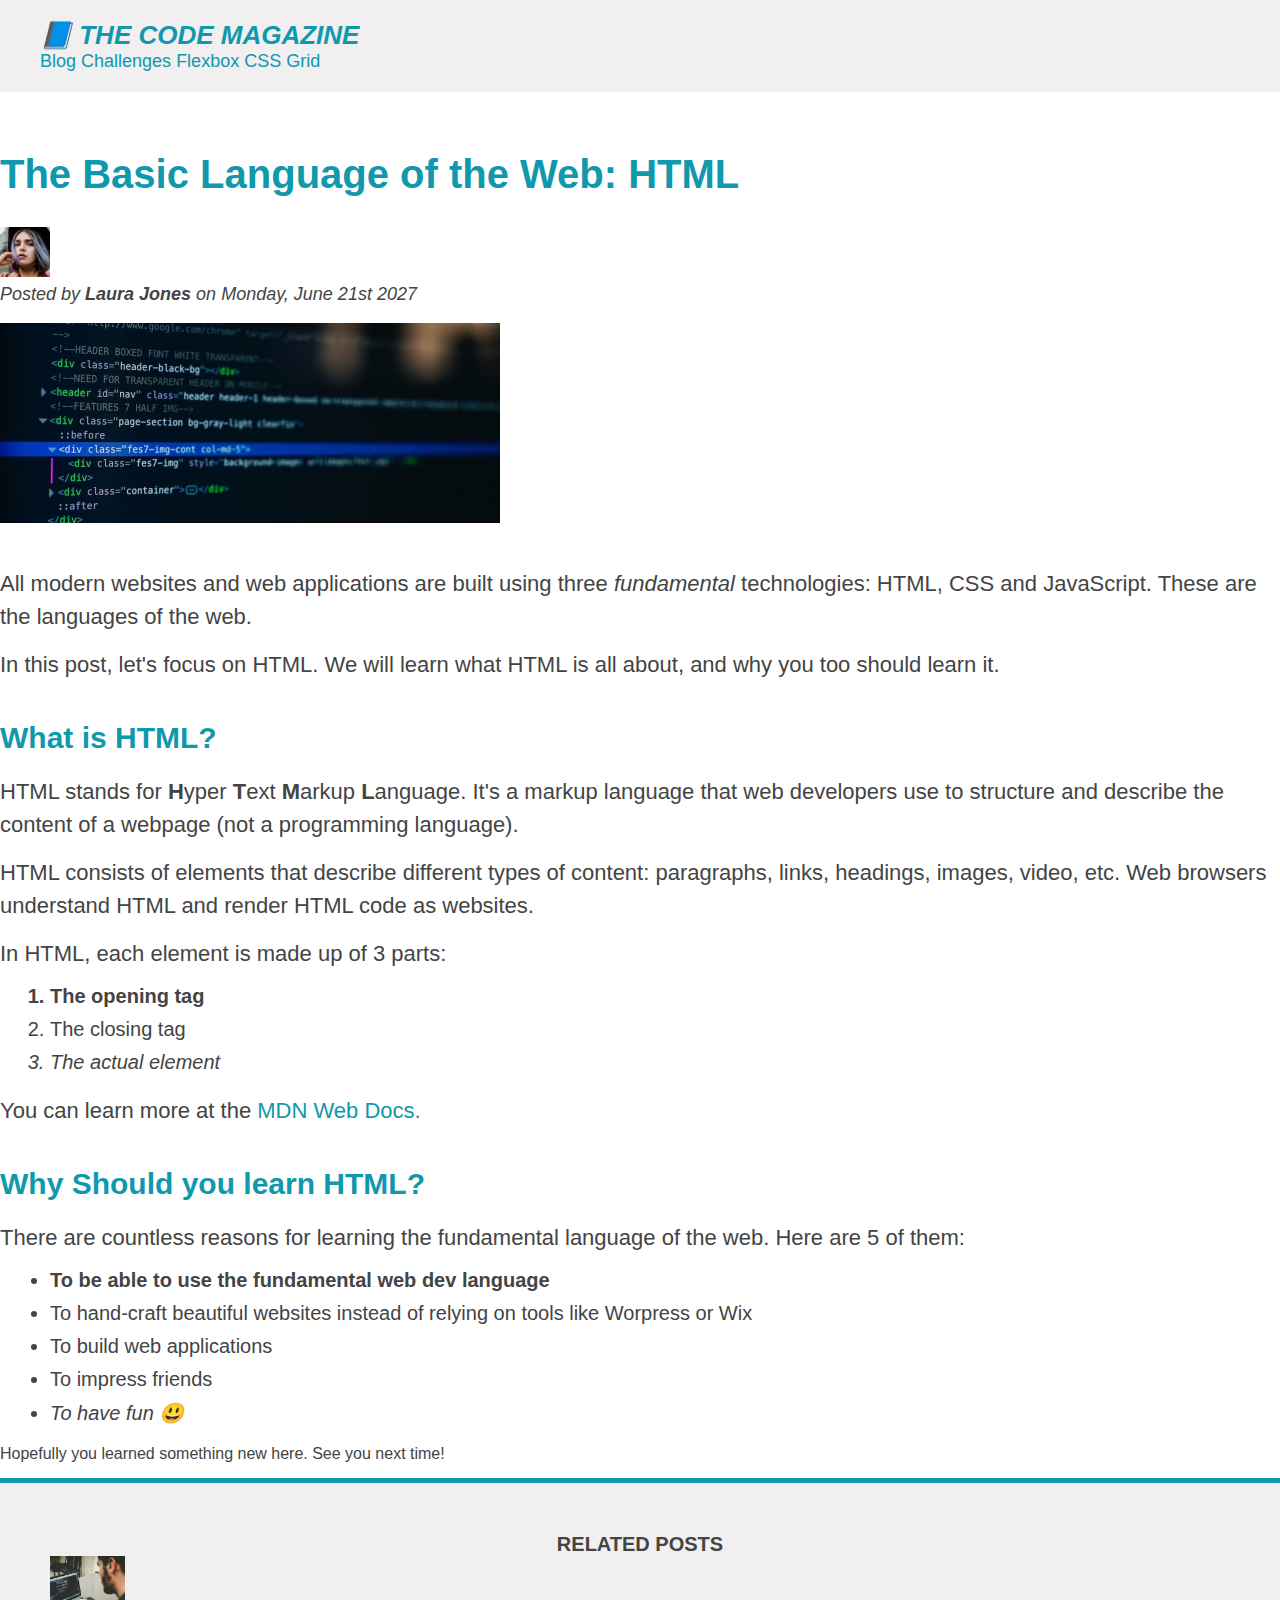
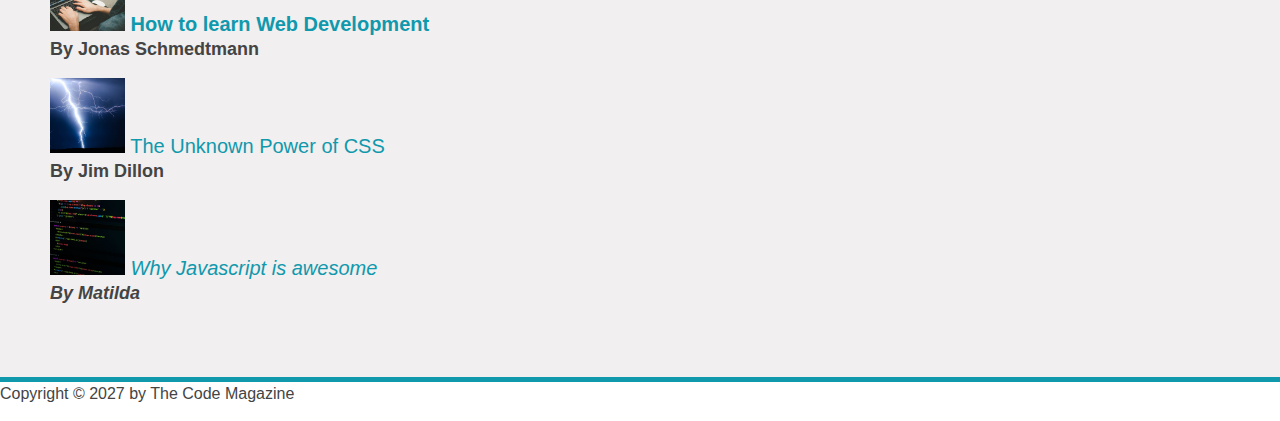
==== index.html @ 62a0fde4 "fixed paragraph element" ====
<!DOCTYPE html>
<html lang="en">

<head>
  <meta charset="UTF-8" />
  <title>The Basic Language of the Web: HTML</title>
  <link rel="stylesheet" href="style.css">
</head>

<body>
  <!-- <h1>The Basic Language of the Web: HTML</h1> -->
  <header class="main-header">
    <h1>📘 The Code Magazine</h1>

    <nav>
      <a href="/blog.html" target="_blank">Blog</a>
      <a href="#">Challenges</a>
      <a href="#">Flexbox</a>
      <a href="#">CSS Grid</a>
    </nav>
  </header>

  <article>
    <header class="post-header">
      <h2>The Basic Language of the Web: HTML</h2>
      <img src="img/laura-jones.jpg" alt="Headshot of Laura Jones" width="50" height="50">
      <p id="author">Posted by <strong>Laura Jones</strong> on Monday, June 21st 2027</p>

      <img src="img/post-img.jpg" alt="HTML Code on a screen" width="500" height="200" />
    </header>
    <p>
      All modern websites and web applications are built using three
      <em>fundamental</em>
      technologies: HTML, CSS and JavaScript. These are the languages of the
      web.
    </p>

    <p>
      In this post, let's focus on HTML. We will learn what HTML is all about,
      and why you too should learn it.
    </p>

    <h3>What is HTML?</h3>
    <p>
      HTML stands for <strong> H</strong>yper <strong>T</strong>ext
      <strong> M</strong>arkup <strong> L</strong>anguage. It's a markup
      language that web developers use to structure and describe the content of
      a webpage (not a programming language).
    </p>

    <p>
      HTML consists of elements that describe different types of content:
      paragraphs, links, headings, images, video, etc. Web browsers understand
      HTML and render HTML code as websites.
    </p>
    <p>
      In HTML, each element is made up of 3 parts:</p>
    <ol>
      <li class="first-li">The opening tag</li>
      <li>The closing tag</li>
      <li> The actual element</li>
    </ol>
    <p>You can learn more at the <a href="https://developer.mozilla.org/en-US/" target="_blank">MDN Web Docs.</a></p>


    <h3>Why Should you learn HTML?</h3>
    <p>
      There are countless reasons for learning the fundamental language of the web. Here are 5 of them:
      <ul>
        <li class="first-li">To be able to use the fundamental web dev language</li>
        <li>To hand-craft beautiful websites instead of relying on tools like Worpress or Wix</li>
        <li>To build web applications</li>
        <li>To impress friends</li>
        <li>To have fun 😃</li>
      </ul>
      Hopefully you learned something new here. See you next time!
    </p>
  </article>

  <aside>
    <h4>Related posts</h4>
    <ul class="related">
      <li><img src="img/related-1.jpg" alt="Picture of a man coding" width="75" height="75">
        <a href="#">How to learn Web Development</a>
        <p class="related-author">By Jonas Schmedtmann</p>
      </li>

      <li> <img src="img/related-2.jpg" alt="Picture of lightning strike" width="75" height="75">
        <a href="#">The Unknown Power of CSS</a>
        <p class="related-author">By Jim Dillon</p>
      </li>

      <li> <img src="img/related-3.jpg" alt="Picture of JavaScript code" width="75" height="75">
        <a href="#">Why Javascript is awesome</a>
        <p class="related-author">By Matilda</p>
      </li>

    </ul>
  </aside>

  <footer>
    <p id="copyright" class="copyright text">
      Copyright &copy; 2027 by The Code Magazine</p>
  </footer>
</body>

</html>
---- style.css ----
* {
  margin: 0%;
  padding: 0;
}

body {
  color: #444;
  font-family: sans-serif;


}

.main-header {
  background-color: #f1efef;
  padding: 20px 40px;
  margin-bottom: 60px;

}

.post-header {
  margin-bottom: 40px;
  ;
}

aside {
  background-color: #f1efef;
  border-top: 5px solid #1098ad;
  border-bottom: 5px solid #1098ad;
  padding: 50px 0;
}


h1,
h2,
h3 {
  color: #1098ad;
}

h1 {
  font-size: 26px;
  text-transform: uppercase;
  font-style: italic;

}

h2 {
  font-size: 40px;
  margin-bottom: 30px;
  ;

}

h3 {
  font-size: 30px;
  margin-bottom: 20px;
  margin-top: 40px;

}

h4 {
  font-size: 20px;

  text-transform: uppercase;
  text-align: center;
}

p {
  font-size: 22px;

  line-height: 1.5;
  margin-bottom: 15px;
}

ul,
ol {
  margin-left: 50px;
  margin-bottom: 20px;
}

li {

  font-size: 20px;
  margin-bottom: 10px;
}

li:last-child {
  margin-bottom: 0;
}

/* footer p {
  font-size: 16px;
} */

/*article header p {
  font-style: italic;
}*/

#author {
  font-style: italic;
  font-size: 18px;

}

#copyright {
  font-size: 16px;
}

.related-author {
  font-size: 18px;
  font-weight: bold;
}

.related {
  list-style: none;
}



/* .first-li {
  font-weight: bold;
} */

li:first-child {
  font-weight: bold;
}

li:last-child {
  font-style: italic;
}

li:nth-child(odd) {
  /* color: red; */
}

/* Misconception: this wont work*/
article p:first-child {
  color: red
}

/* Styling Links */
a:link {
  color: #1098ad;
  text-decoration: none;
}

a:visited {
  color: #1098ad;
}

a:hover {
  color: orangered;
  font-weight: bold;
  text-decoration: underline orangered;
}

a:active {
  background-color: black;
  font-style: italic;
}

/* LVHA */

/* Resoliving Conflicts */
/* #copyright {
  color: red;
}

.copyright {
  color: blue;
}

.text {
  color: yellow;
}

footer p {
  color: green ;
} */

nav {
  font-size: 18px;
}
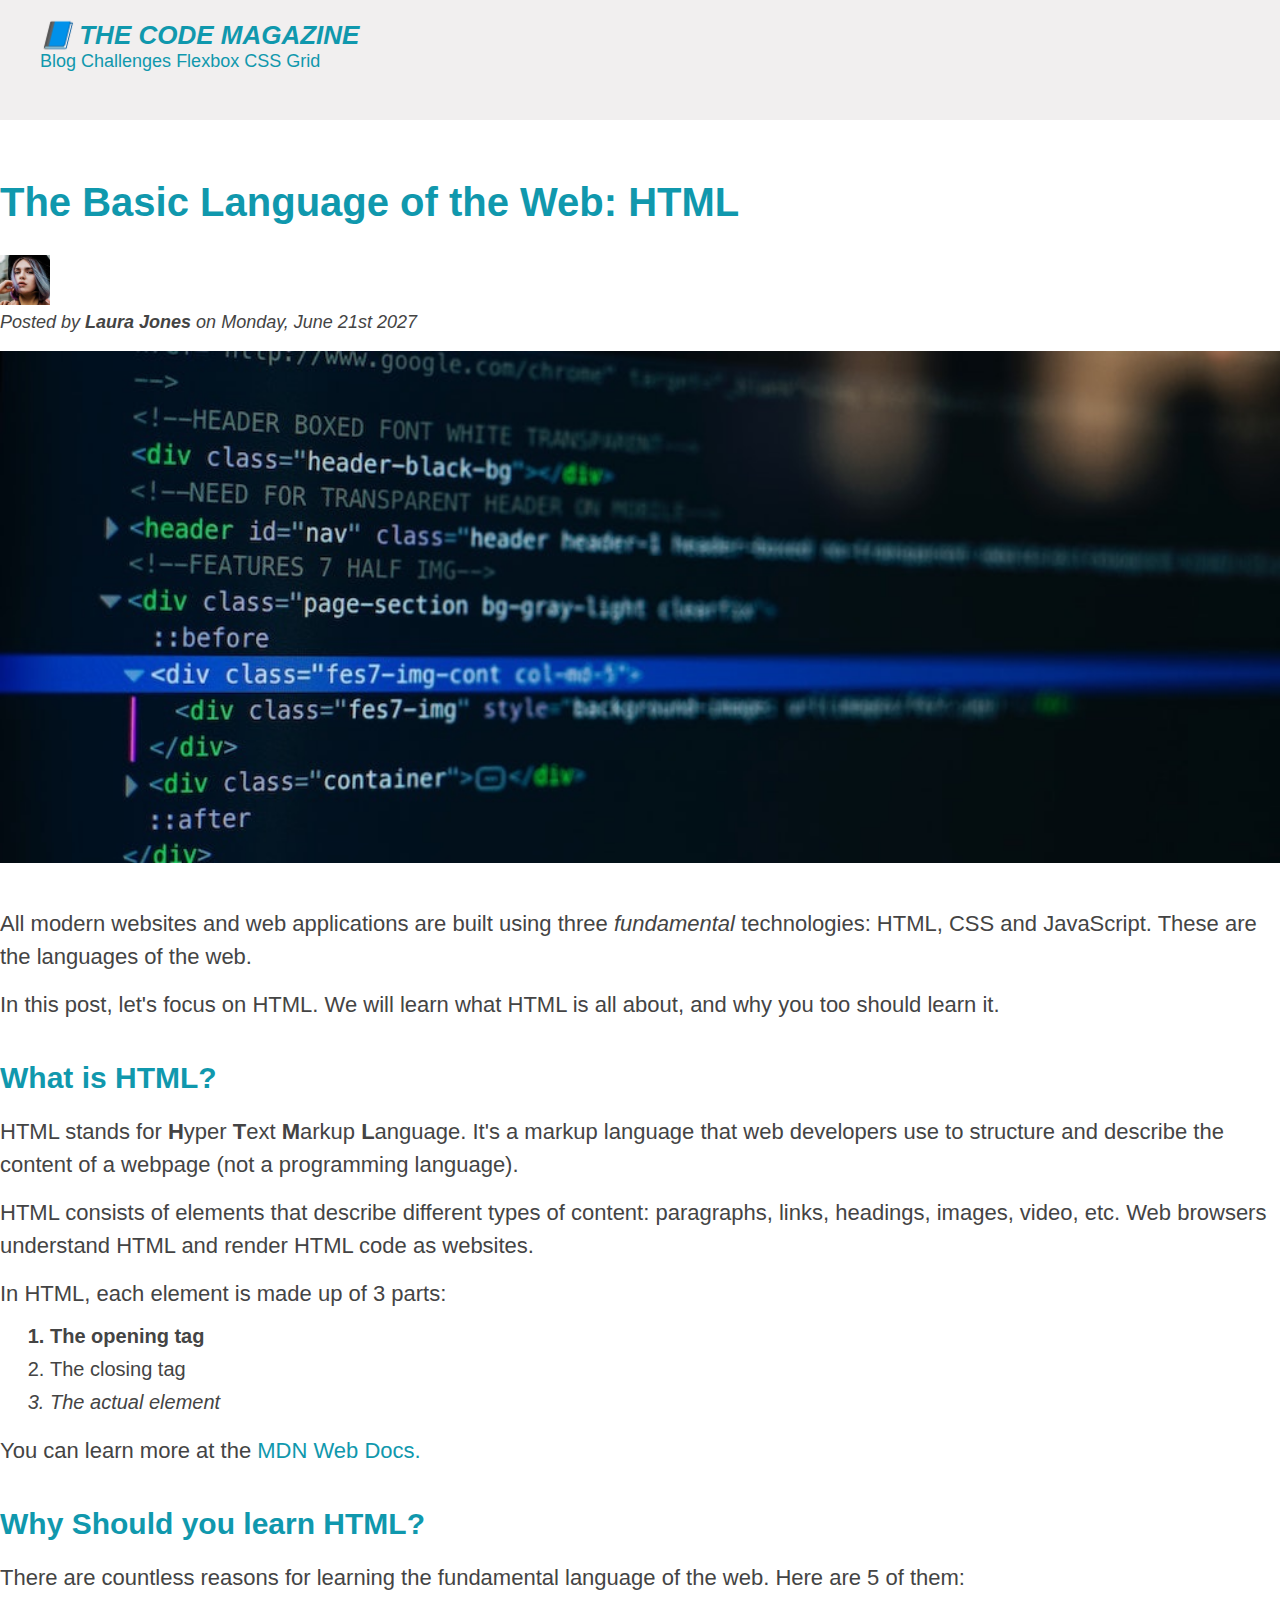
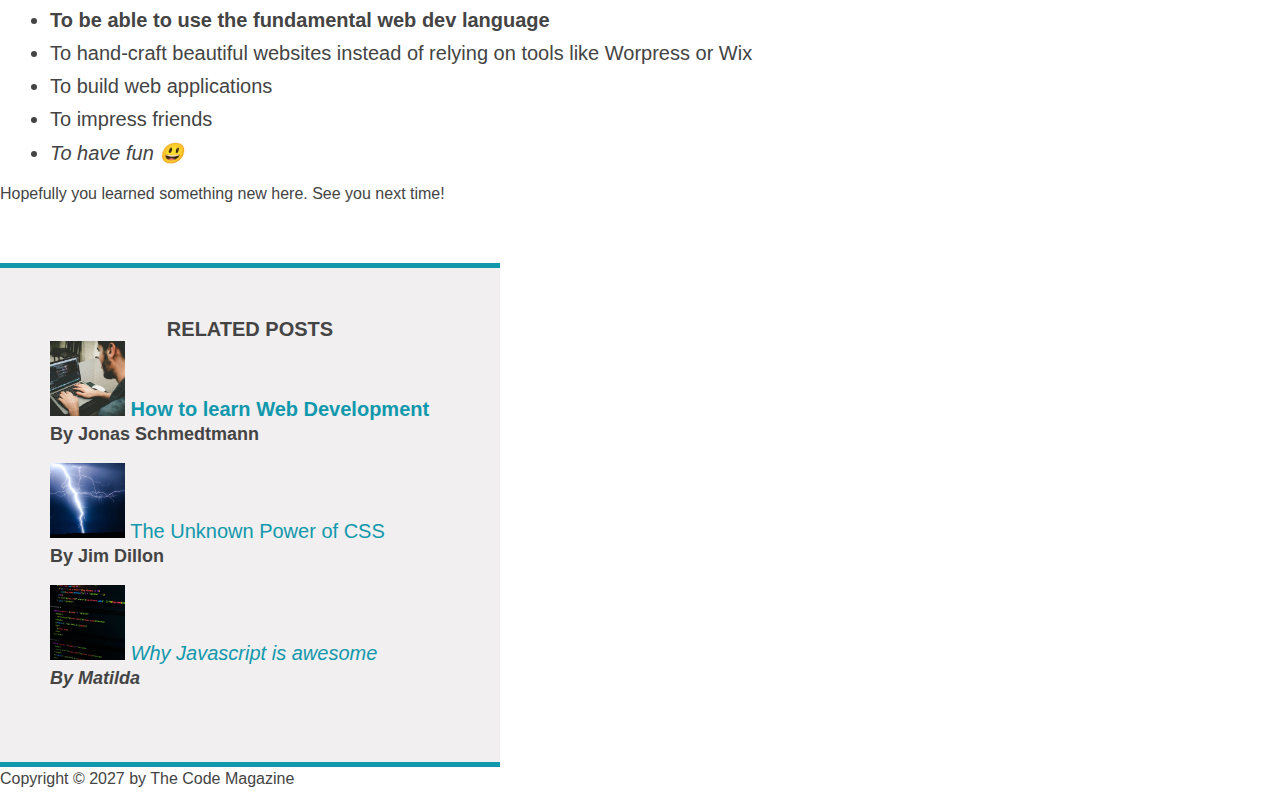
==== commit 4e28af80: "added margin to post-image" ====
--- a/index.html
+++ b/index.html
@@ -26,7 +26,7 @@
       <img src="img/laura-jones.jpg" alt="Headshot of Laura Jones" width="50" height="50">
       <p id="author">Posted by <strong>Laura Jones</strong> on Monday, June 21st 2027</p>
 
-      <img src="img/post-img.jpg" alt="HTML Code on a screen" width="500" height="200" />
+      <img src="img/post-img.jpg" alt="HTML Code on a screen" width="500" height="200" class="post-img" />
     </header>
     <p>
       All modern websites and web applications are built using three
--- a/style.css
+++ b/style.css
@@ -14,7 +14,16 @@
   background-color: #f1efef;
   padding: 20px 40px;
   margin-bottom: 60px;
+  height: 80px;
 
+}
+
+nav {
+  font-size: 18px;
+}
+
+article {
+  margin-bottom: 60px;
 }
 
 .post-header {
@@ -27,6 +36,7 @@
   border-top: 5px solid #1098ad;
   border-bottom: 5px solid #1098ad;
   padding: 50px 0;
+  width: 500px;
 }
 
 
@@ -177,6 +187,7 @@
   color: green ;
 } */
 
-nav {
-  font-size: 18px;
+.post-img {
+  width: 100%;
+  height: auto;
 }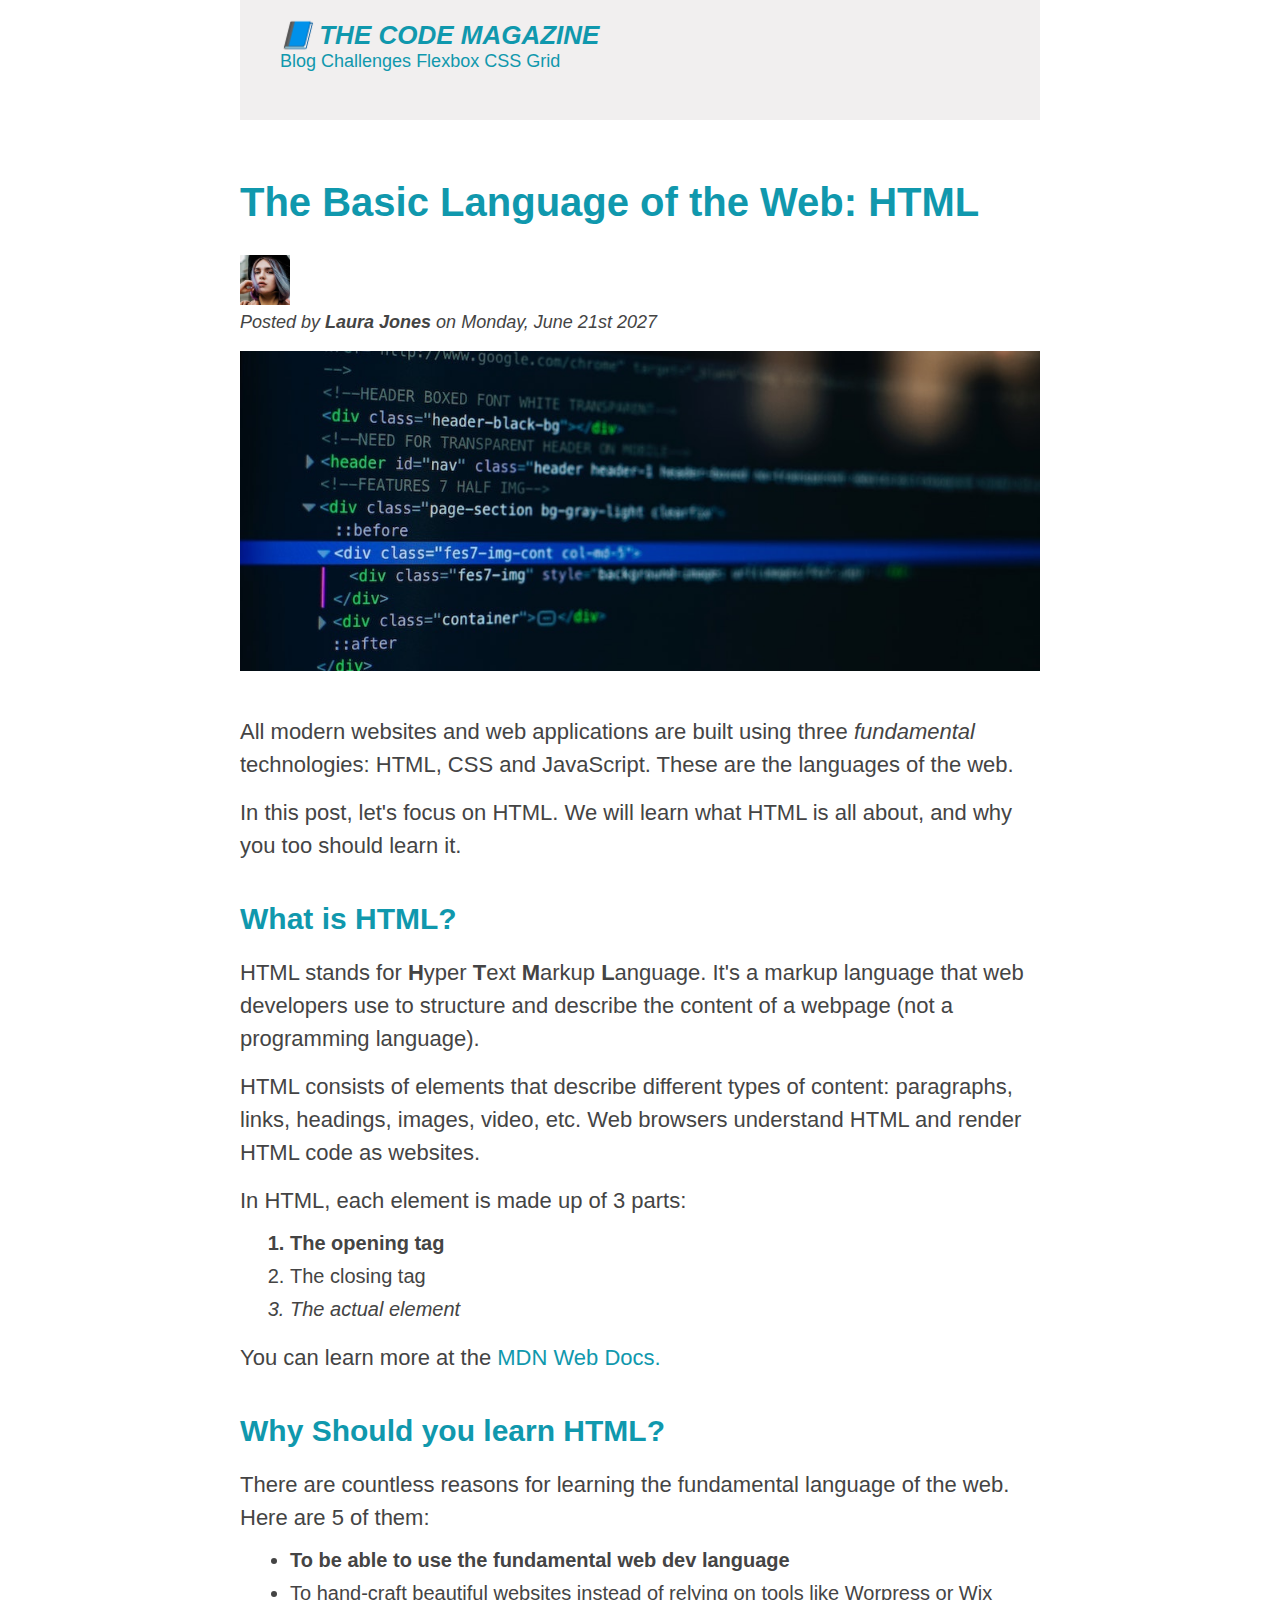
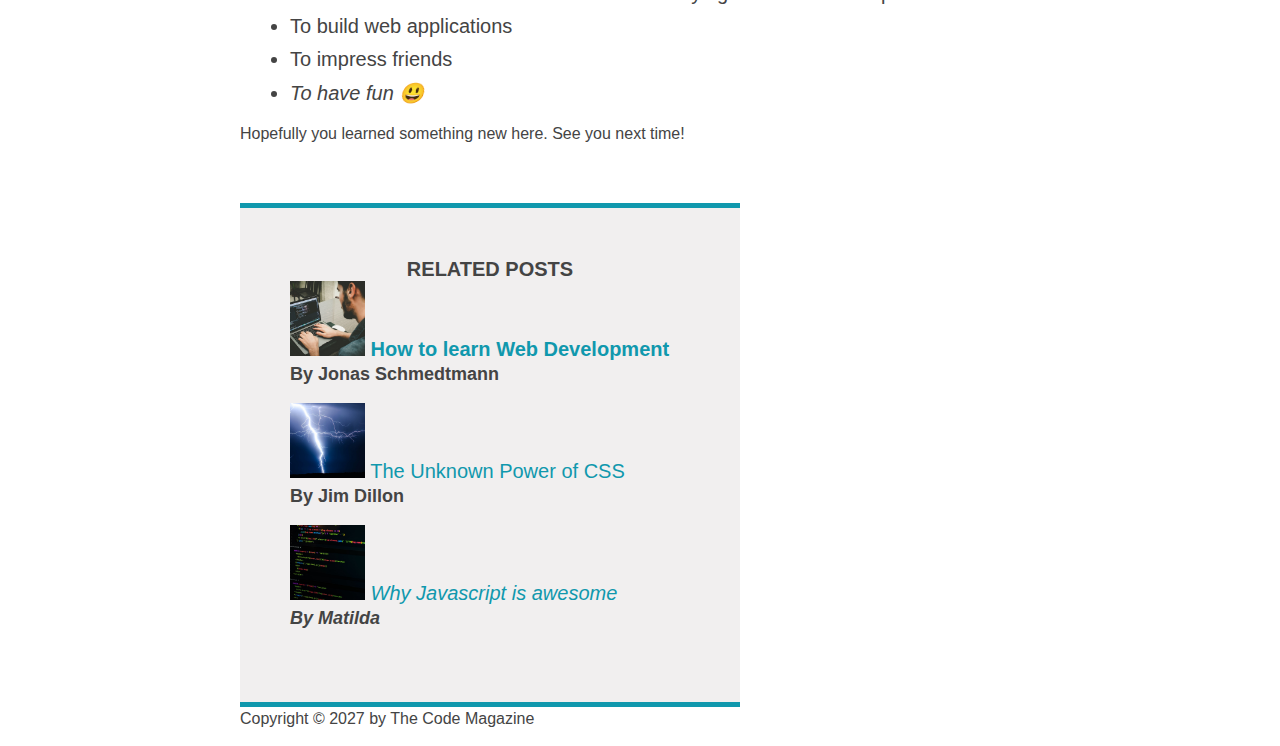
==== commit 9e11c97f: "added container and margin to it" ====
--- a/index.html
+++ b/index.html
@@ -8,100 +8,101 @@
 </head>
 
 <body>
-  <!-- <h1>The Basic Language of the Web: HTML</h1> -->
-  <header class="main-header">
-    <h1>📘 The Code Magazine</h1>
+  <div class="container">
+    <header class="main-header">
+      <h1>📘 The Code Magazine</h1>
 
-    <nav>
-      <a href="/blog.html" target="_blank">Blog</a>
-      <a href="#">Challenges</a>
-      <a href="#">Flexbox</a>
-      <a href="#">CSS Grid</a>
-    </nav>
-  </header>
+      <nav>
+        <a href="/blog.html" target="_blank">Blog</a>
+        <a href="#">Challenges</a>
+        <a href="#">Flexbox</a>
+        <a href="#">CSS Grid</a>
+      </nav>
+    </header>
 
-  <article>
-    <header class="post-header">
-      <h2>The Basic Language of the Web: HTML</h2>
-      <img src="img/laura-jones.jpg" alt="Headshot of Laura Jones" width="50" height="50">
-      <p id="author">Posted by <strong>Laura Jones</strong> on Monday, June 21st 2027</p>
+    <article>
+      <header class="post-header">
+        <h2>The Basic Language of the Web: HTML</h2>
+        <img src="img/laura-jones.jpg" alt="Headshot of Laura Jones" width="50" height="50">
+        <p id="author">Posted by <strong>Laura Jones</strong> on Monday, June 21st 2027</p>
 
-      <img src="img/post-img.jpg" alt="HTML Code on a screen" width="500" height="200" class="post-img" />
-    </header>
-    <p>
-      All modern websites and web applications are built using three
-      <em>fundamental</em>
-      technologies: HTML, CSS and JavaScript. These are the languages of the
-      web.
-    </p>
+        <img src="img/post-img.jpg" alt="HTML Code on a screen" width="500" height="200" class="post-img" />
+      </header>
+      <p>
+        All modern websites and web applications are built using three
+        <em>fundamental</em>
+        technologies: HTML, CSS and JavaScript. These are the languages of the
+        web.
+      </p>
 
-    <p>
-      In this post, let's focus on HTML. We will learn what HTML is all about,
-      and why you too should learn it.
-    </p>
+      <p>
+        In this post, let's focus on HTML. We will learn what HTML is all about,
+        and why you too should learn it.
+      </p>
 
-    <h3>What is HTML?</h3>
-    <p>
-      HTML stands for <strong> H</strong>yper <strong>T</strong>ext
-      <strong> M</strong>arkup <strong> L</strong>anguage. It's a markup
-      language that web developers use to structure and describe the content of
-      a webpage (not a programming language).
-    </p>
+      <h3>What is HTML?</h3>
+      <p>
+        HTML stands for <strong> H</strong>yper <strong>T</strong>ext
+        <strong> M</strong>arkup <strong> L</strong>anguage. It's a markup
+        language that web developers use to structure and describe the content of
+        a webpage (not a programming language).
+      </p>
 
-    <p>
-      HTML consists of elements that describe different types of content:
-      paragraphs, links, headings, images, video, etc. Web browsers understand
-      HTML and render HTML code as websites.
-    </p>
-    <p>
-      In HTML, each element is made up of 3 parts:</p>
-    <ol>
-      <li class="first-li">The opening tag</li>
-      <li>The closing tag</li>
-      <li> The actual element</li>
-    </ol>
-    <p>You can learn more at the <a href="https://developer.mozilla.org/en-US/" target="_blank">MDN Web Docs.</a></p>
+      <p>
+        HTML consists of elements that describe different types of content:
+        paragraphs, links, headings, images, video, etc. Web browsers understand
+        HTML and render HTML code as websites.
+      </p>
+      <p>
+        In HTML, each element is made up of 3 parts:</p>
+      <ol>
+        <li class="first-li">The opening tag</li>
+        <li>The closing tag</li>
+        <li> The actual element</li>
+      </ol>
+      <p>You can learn more at the <a href="https://developer.mozilla.org/en-US/" target="_blank">MDN Web Docs.</a></p>
 
 
-    <h3>Why Should you learn HTML?</h3>
-    <p>
-      There are countless reasons for learning the fundamental language of the web. Here are 5 of them:
-      <ul>
-        <li class="first-li">To be able to use the fundamental web dev language</li>
-        <li>To hand-craft beautiful websites instead of relying on tools like Worpress or Wix</li>
-        <li>To build web applications</li>
-        <li>To impress friends</li>
-        <li>To have fun 😃</li>
+      <h3>Why Should you learn HTML?</h3>
+      <p>
+        There are countless reasons for learning the fundamental language of the web. Here are 5 of them:
+        <ul>
+          <li class="first-li">To be able to use the fundamental web dev language</li>
+          <li>To hand-craft beautiful websites instead of relying on tools like Worpress or Wix</li>
+          <li>To build web applications</li>
+          <li>To impress friends</li>
+          <li>To have fun 😃</li>
+        </ul>
+        Hopefully you learned something new here. See you next time!
+      </p>
+    </article>
+
+    <aside>
+      <h4>Related posts</h4>
+      <ul class="related">
+        <li><img src="img/related-1.jpg" alt="Picture of a man coding" width="75" height="75">
+          <a href="#">How to learn Web Development</a>
+          <p class="related-author">By Jonas Schmedtmann</p>
+        </li>
+
+        <li> <img src="img/related-2.jpg" alt="Picture of lightning strike" width="75" height="75">
+          <a href="#">The Unknown Power of CSS</a>
+          <p class="related-author">By Jim Dillon</p>
+        </li>
+
+        <li> <img src="img/related-3.jpg" alt="Picture of JavaScript code" width="75" height="75">
+          <a href="#">Why Javascript is awesome</a>
+          <p class="related-author">By Matilda</p>
+        </li>
+
       </ul>
-      Hopefully you learned something new here. See you next time!
-    </p>
-  </article>
+    </aside>
 
-  <aside>
-    <h4>Related posts</h4>
-    <ul class="related">
-      <li><img src="img/related-1.jpg" alt="Picture of a man coding" width="75" height="75">
-        <a href="#">How to learn Web Development</a>
-        <p class="related-author">By Jonas Schmedtmann</p>
-      </li>
-
-      <li> <img src="img/related-2.jpg" alt="Picture of lightning strike" width="75" height="75">
-        <a href="#">The Unknown Power of CSS</a>
-        <p class="related-author">By Jim Dillon</p>
-      </li>
-
-      <li> <img src="img/related-3.jpg" alt="Picture of JavaScript code" width="75" height="75">
-        <a href="#">Why Javascript is awesome</a>
-        <p class="related-author">By Matilda</p>
-      </li>
-
-    </ul>
-  </aside>
-
-  <footer>
-    <p id="copyright" class="copyright text">
-      Copyright &copy; 2027 by The Code Magazine</p>
-  </footer>
+    <footer>
+      <p id="copyright" class="copyright text">
+        Copyright &copy; 2027 by The Code Magazine</p>
+    </footer>
+  </div>
 </body>
 
 </html>--- a/style.css
+++ b/style.css
@@ -1,5 +1,5 @@
 * {
-  margin: 0%;
+  margin: 0;
   padding: 0;
 }
 
@@ -8,6 +8,13 @@
   font-family: sans-serif;
 
 
+}
+
+.container {
+  width: 800px;
+  /* margin-left: auto;
+  margin-right: auto; */
+  margin: 0 auto;
 }
 
 .main-header {
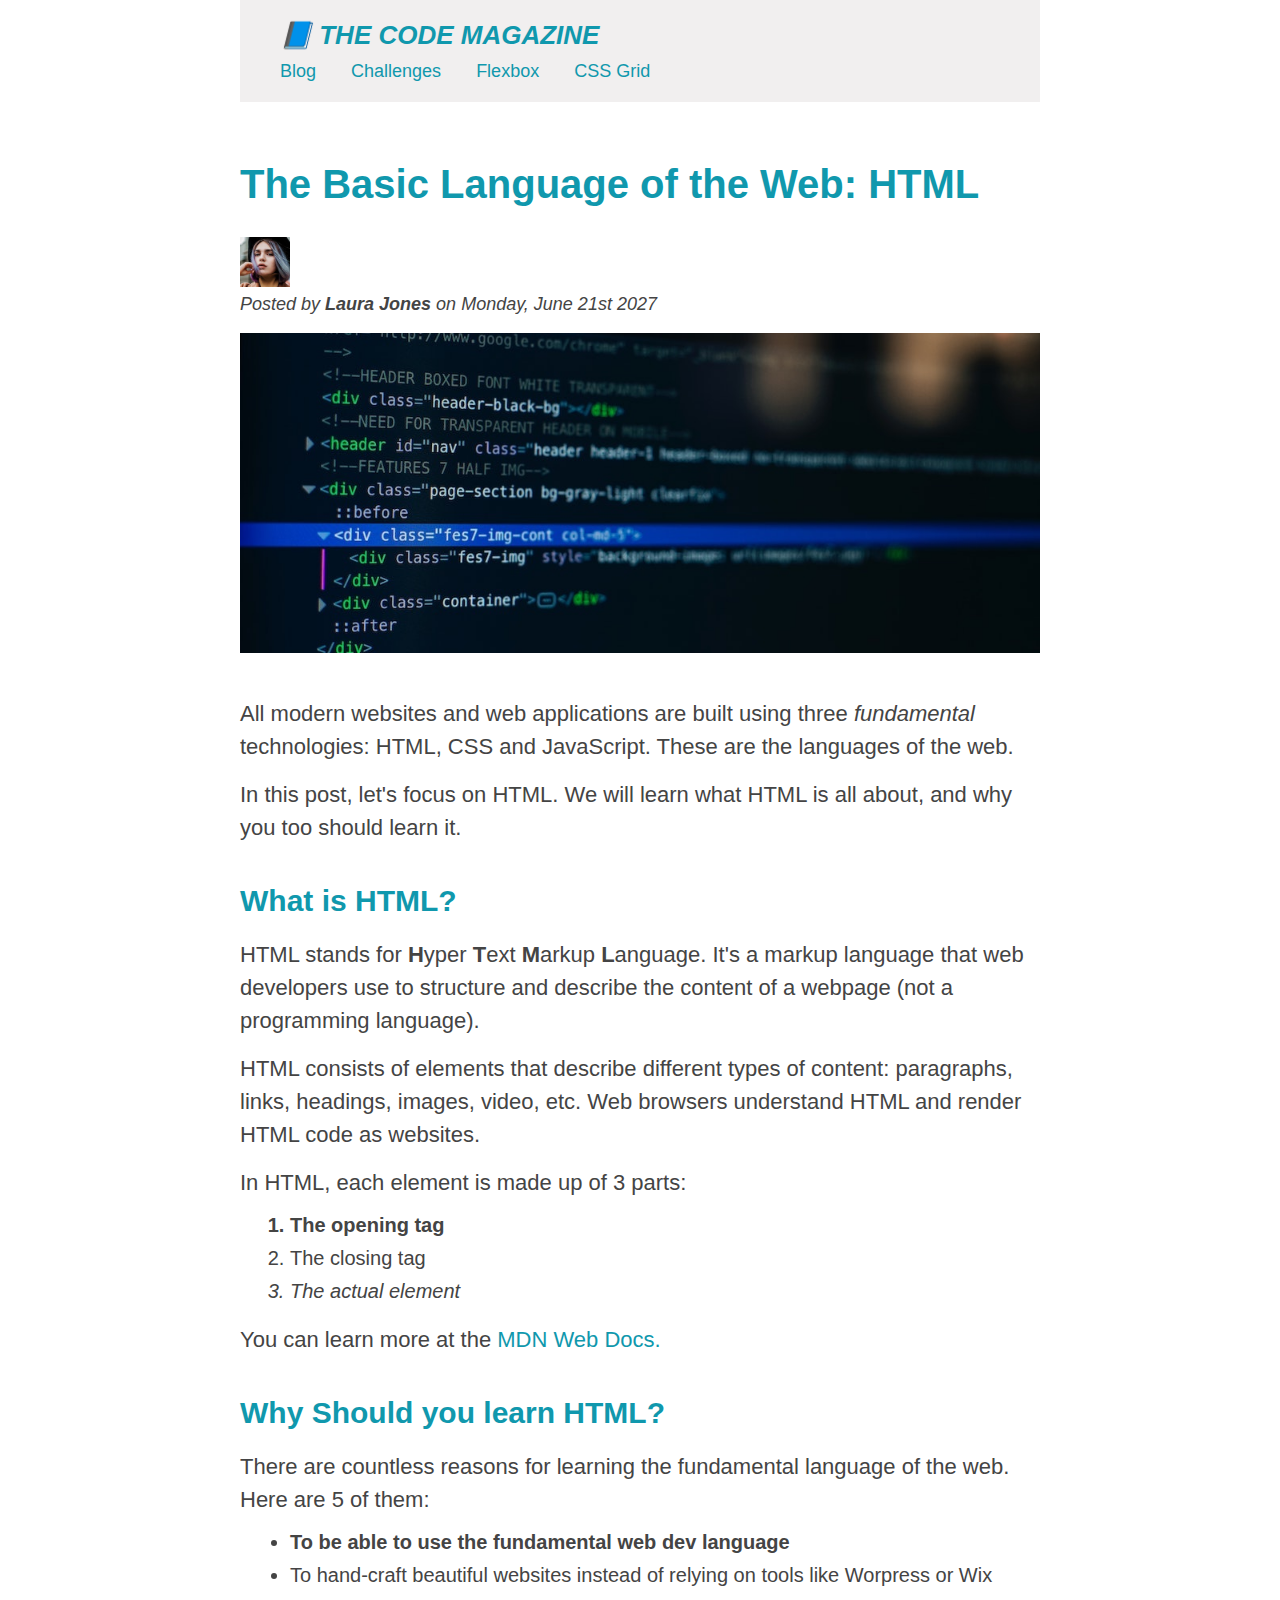
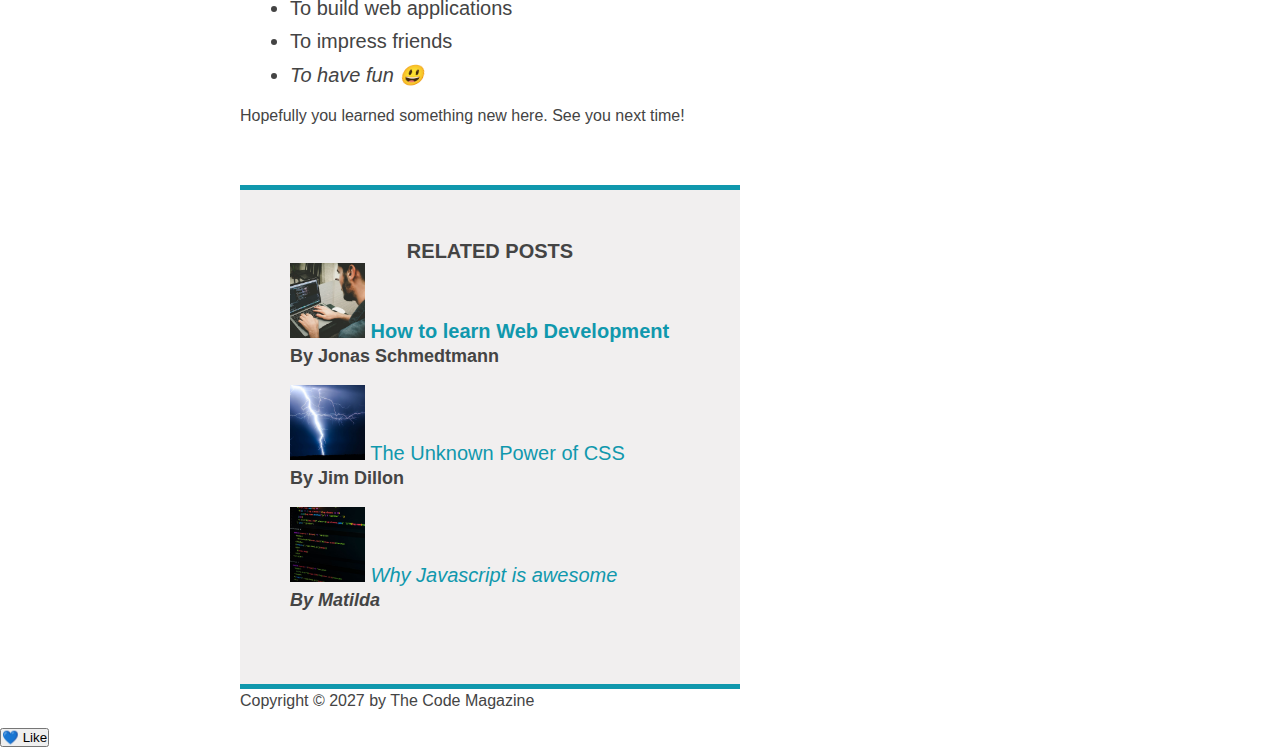
==== commit 25fc4eee: "added a like button" ====
--- a/index.html
+++ b/index.html
@@ -103,6 +103,8 @@
         Copyright &copy; 2027 by The Code Magazine</p>
     </footer>
   </div>
+
+  <button>💙 Like</button>
 </body>
 
 </html>--- a/style.css
+++ b/style.css
@@ -3,6 +3,8 @@
   padding: 0;
 }
 
+
+/* Page Sections */
 body {
   color: #444;
   font-family: sans-serif;
@@ -21,7 +23,7 @@
   background-color: #f1efef;
   padding: 20px 40px;
   margin-bottom: 60px;
-  height: 80px;
+
 
 }
 
@@ -47,6 +49,8 @@
 }
 
 
+/* Smaller elements */
+
 h1,
 h2,
 h3 {
@@ -197,4 +201,14 @@
 .post-img {
   width: 100%;
   height: auto;
+}
+
+nav a:link {
+  margin-right: 30px;
+  margin-top: 10px;
+  display: inline-block;
+}
+
+nav a:link:last-child {
+  margin-right: 0;
 }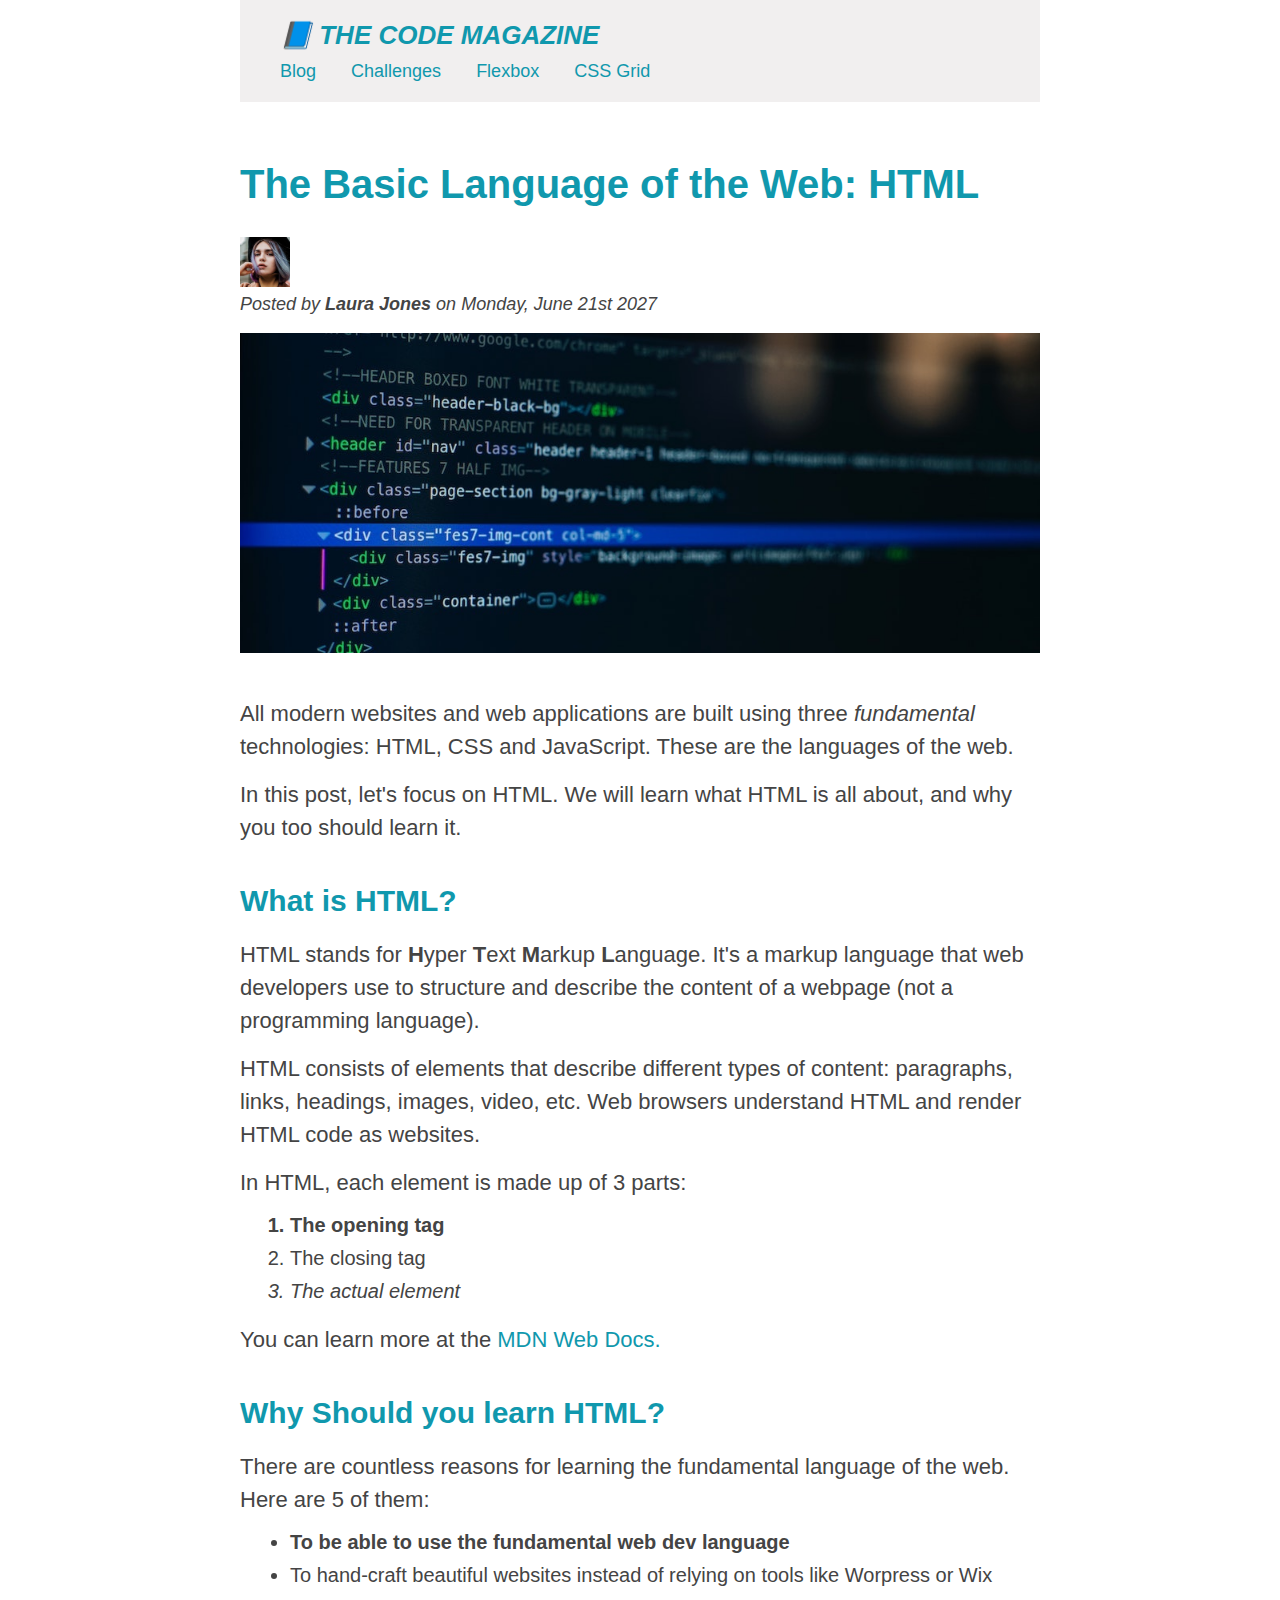
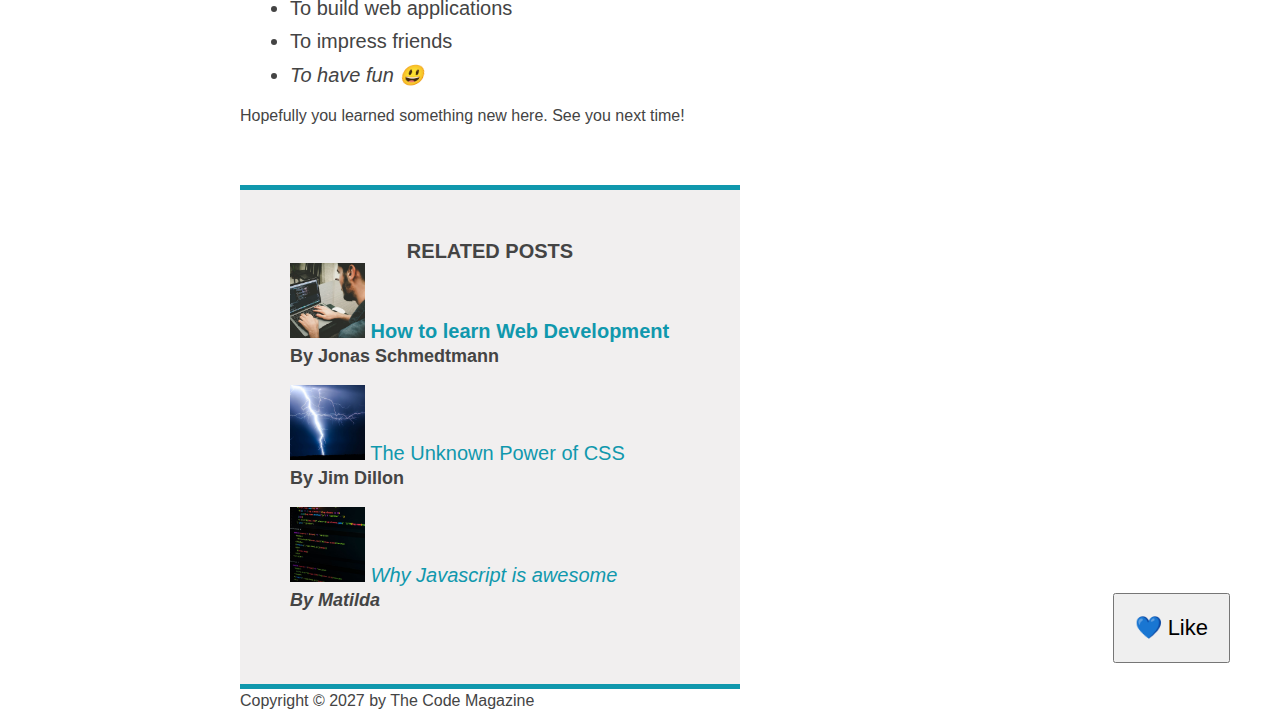
==== commit 7e4921c5: "set button to absolute position" ====
--- a/index.html
+++ b/index.html
@@ -27,6 +27,7 @@
         <p id="author">Posted by <strong>Laura Jones</strong> on Monday, June 21st 2027</p>
 
         <img src="img/post-img.jpg" alt="HTML Code on a screen" width="500" height="200" class="post-img" />
+        <button>💙 Like</button>
       </header>
       <p>
         All modern websites and web applications are built using three
@@ -104,7 +105,7 @@
     </footer>
   </div>
 
-  <button>💙 Like</button>
+
 </body>
 
 </html>--- a/style.css
+++ b/style.css
@@ -8,6 +8,8 @@
 body {
   color: #444;
   font-family: sans-serif;
+  position: relative;
+
 
 
 }
@@ -17,6 +19,7 @@
   /* margin-left: auto;
   margin-right: auto; */
   margin: 0 auto;
+
 }
 
 .main-header {
@@ -37,6 +40,7 @@
 
 .post-header {
   margin-bottom: 40px;
+
   ;
 }
 
@@ -211,4 +215,13 @@
 
 nav a:link:last-child {
   margin-right: 0;
+}
+
+button {
+  font-size: 22px;
+  padding: 20px;
+  cursor: pointer;
+  position: absolute;
+  bottom: 50px;
+  right: 50px;
 }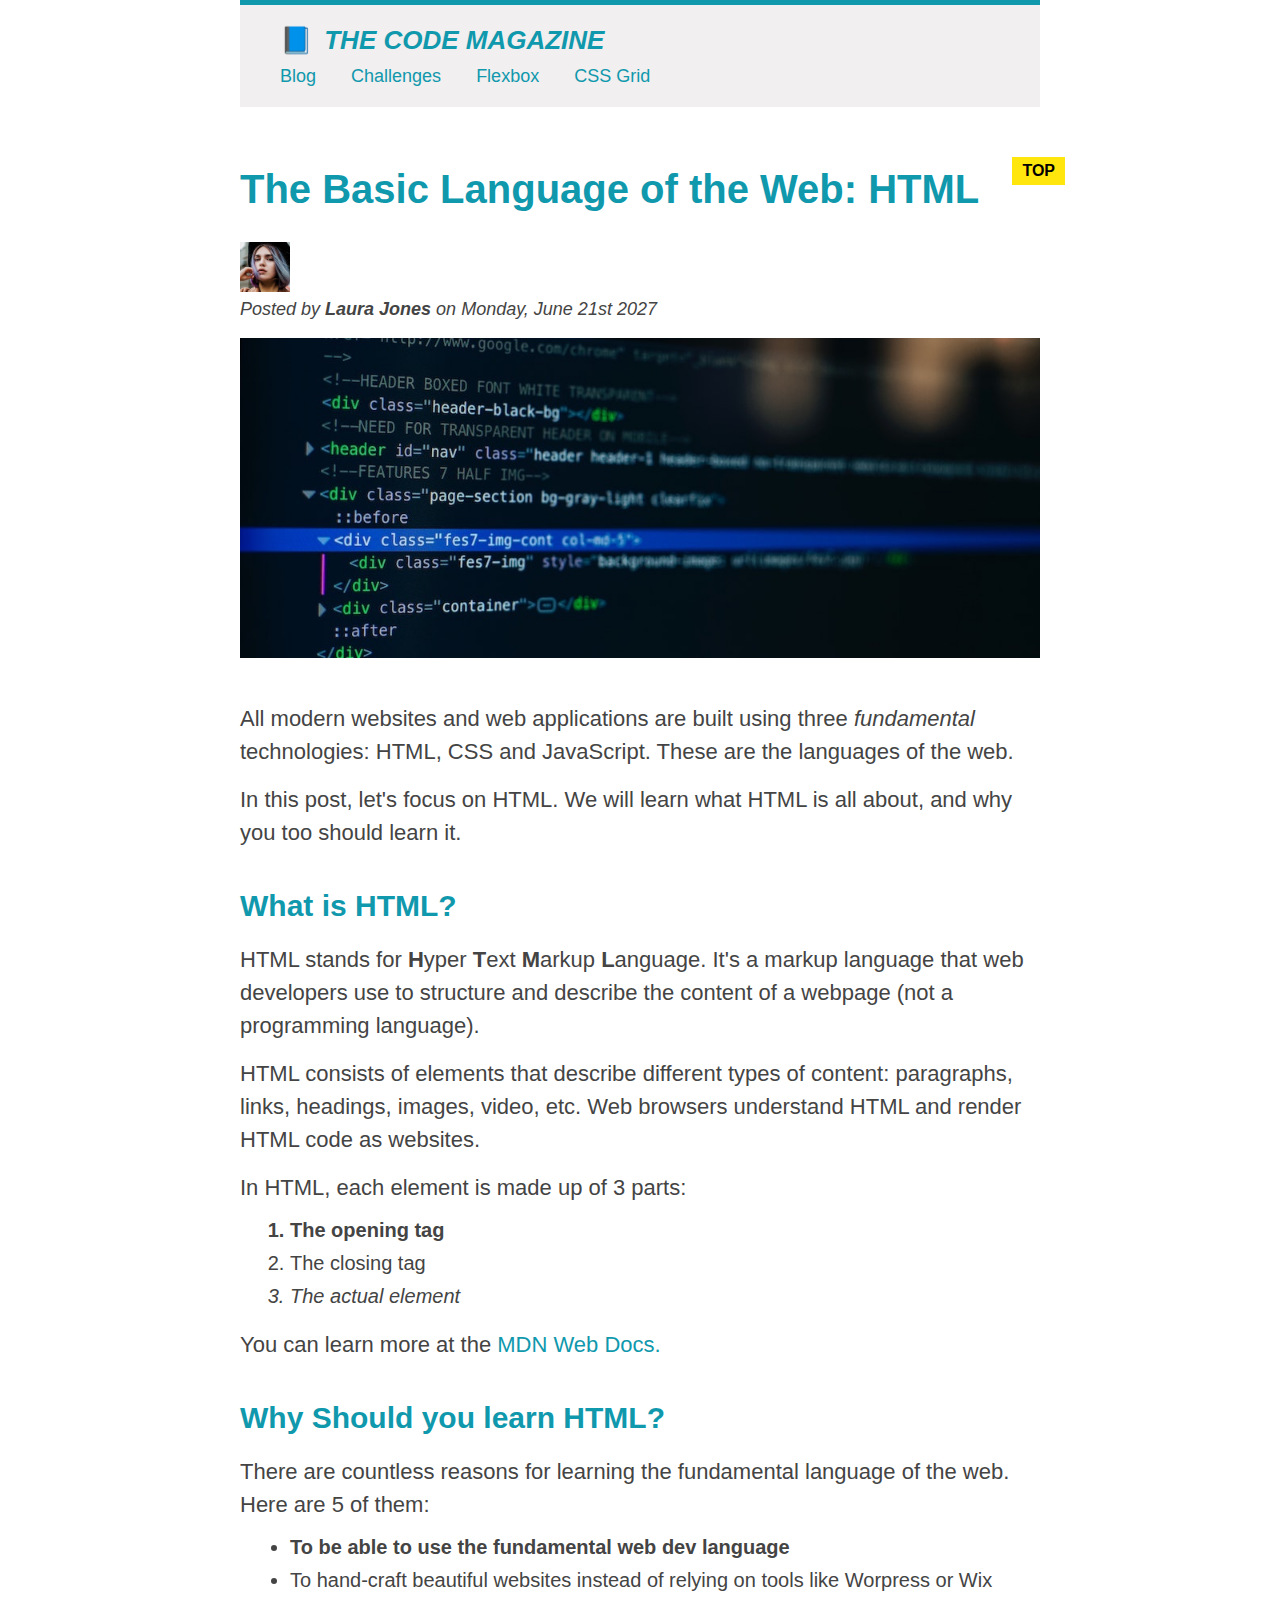
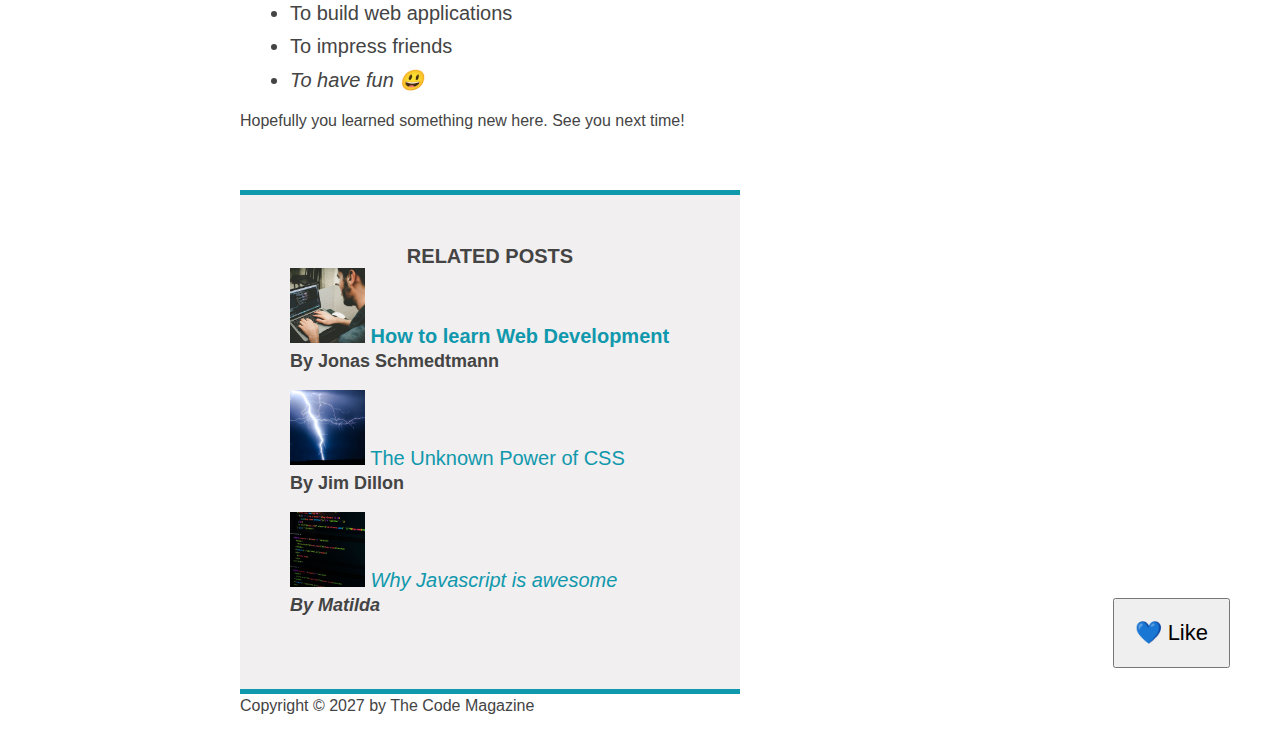
==== commit 1bfd929a: "added class 'author' to p element" ====
--- a/index.html
+++ b/index.html
@@ -23,8 +23,9 @@
     <article>
       <header class="post-header">
         <h2>The Basic Language of the Web: HTML</h2>
-        <img src="img/laura-jones.jpg" alt="Headshot of Laura Jones" width="50" height="50">
-        <p id="author">Posted by <strong>Laura Jones</strong> on Monday, June 21st 2027</p>
+        <img src="img/laura-jones.jpg" alt="Headshot of Laura Jones" width="50" height="50" class="author-image">
+
+        <p id="author" class="author">Posted by <strong>Laura Jones</strong> on Monday, June 21st 2027</p>
 
         <img src="img/post-img.jpg" alt="HTML Code on a screen" width="500" height="200" class="post-img" />
         <button>💙 Like</button>
--- a/style.css
+++ b/style.css
@@ -26,6 +26,7 @@
   background-color: #f1efef;
   padding: 20px 40px;
   margin-bottom: 60px;
+  border-top: 5px solid #1098ad;
 
 
 }
@@ -224,4 +225,36 @@
   position: absolute;
   bottom: 50px;
   right: 50px;
-}+}
+
+h1::first-letter {
+  font-style: normal;
+  margin-right: 5px;
+}
+
+/* p::first-line {
+  color: red;
+} */
+/* h3+p::first-line {
+  color: red;
+} */
+
+h2 {
+
+  position: relative;
+}
+
+h2::after {
+  content: "TOP";
+  background-color: #ffe70e;
+  font-size: 16px;
+  font-size: bold;
+  display: inline-block;
+  padding: 5px 10px;
+  position: absolute;
+  top: -10px;
+  right: -25px;
+  color: #000;
+}
+
+/* FLOATS */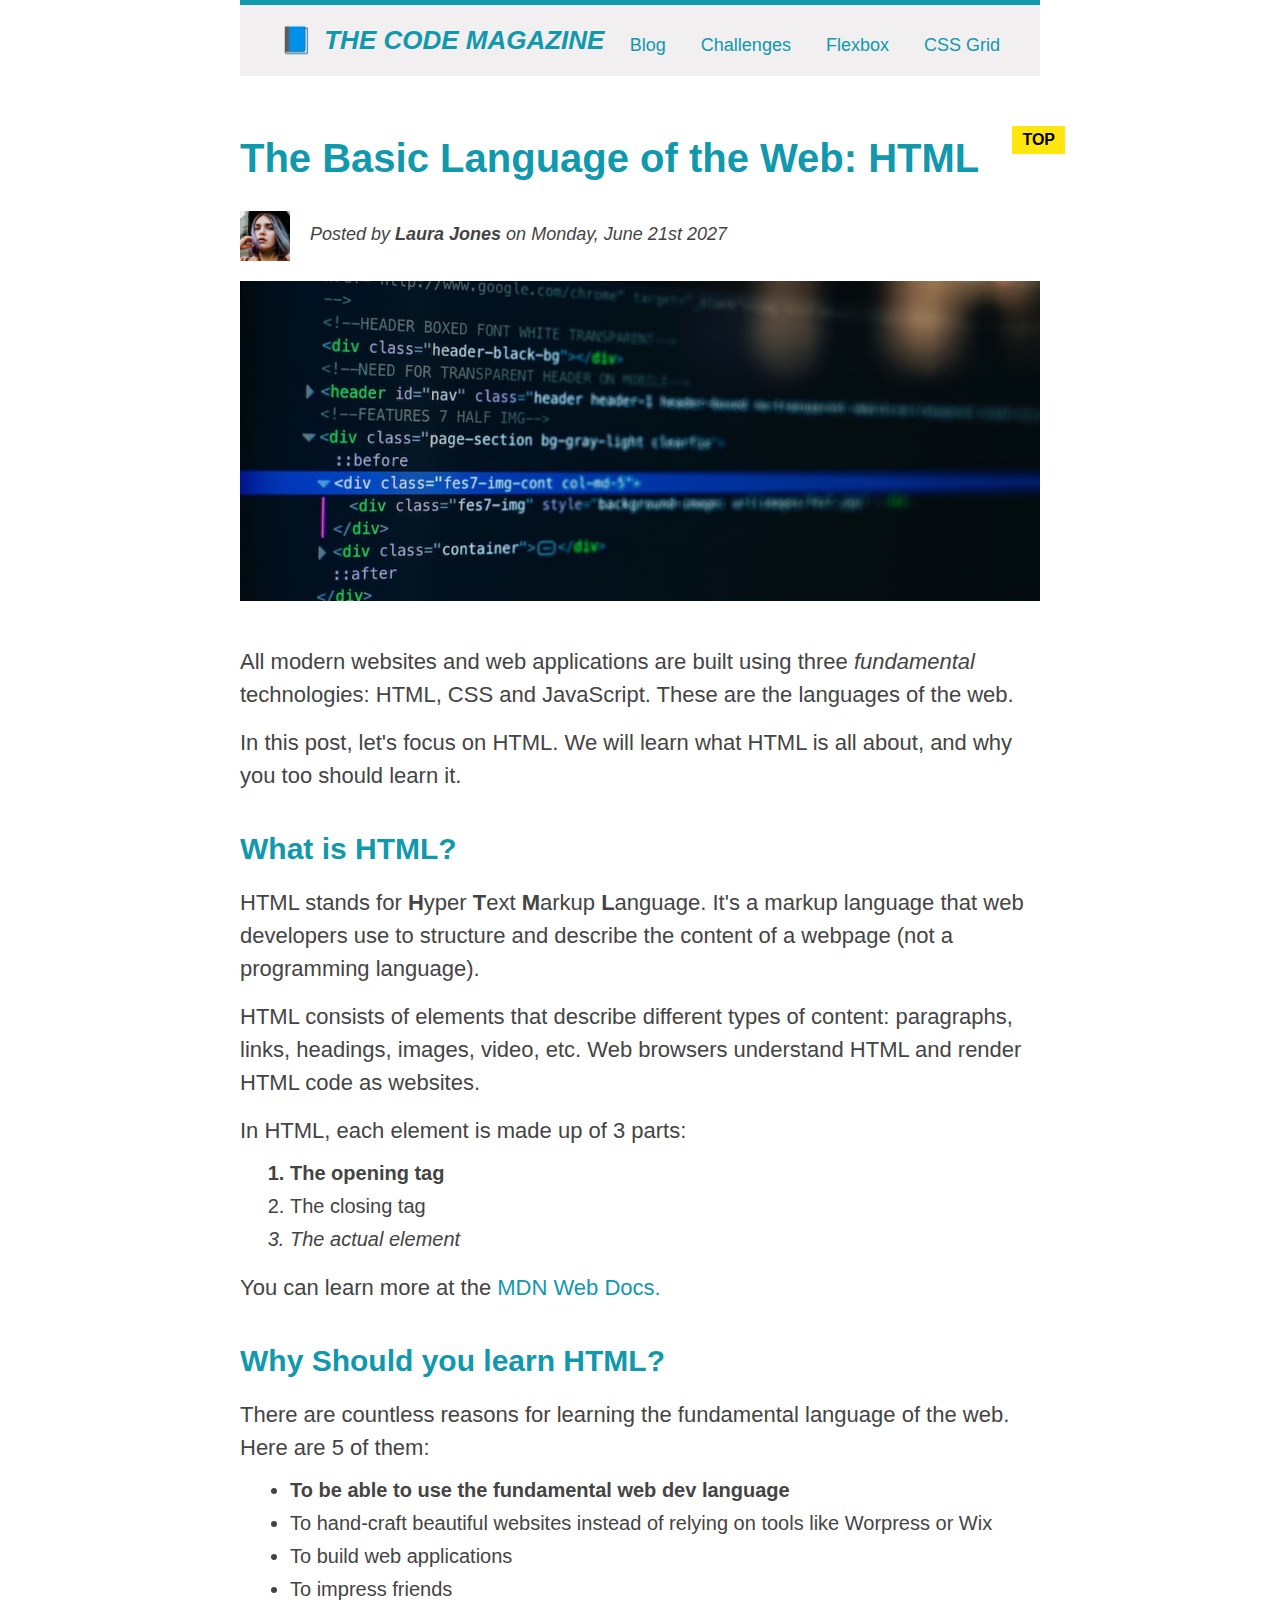
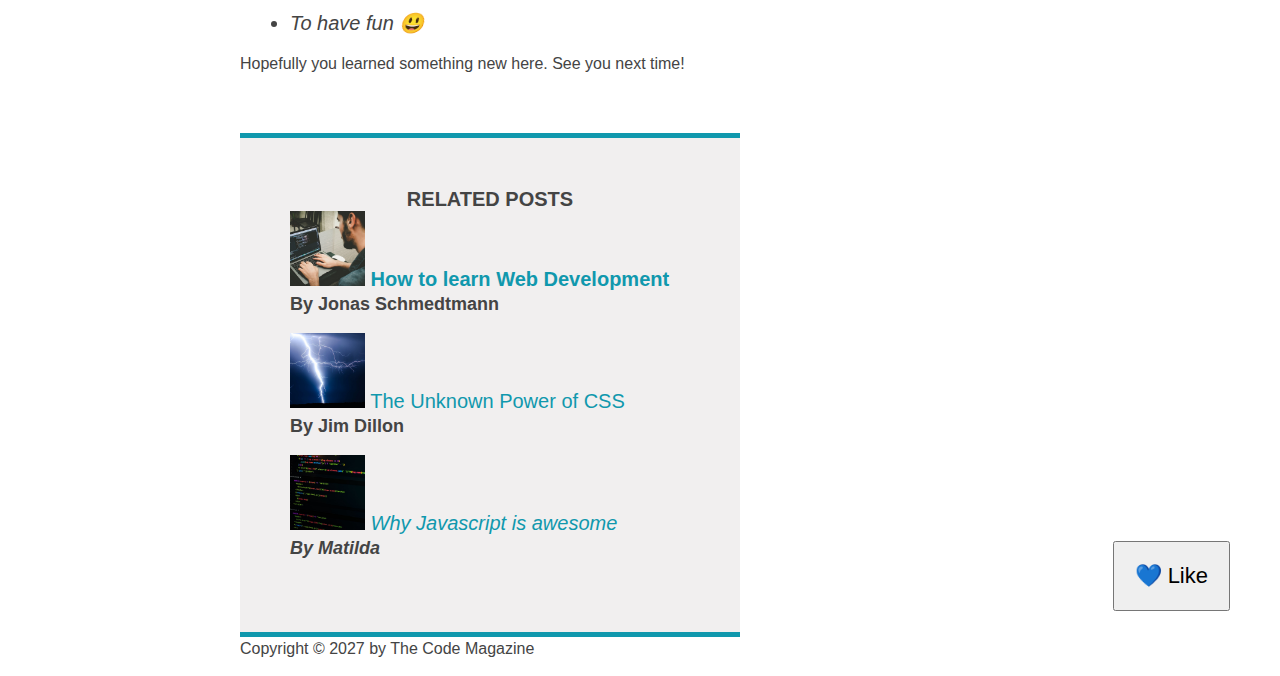
==== commit 97b7cb90: "clear floats" ====
--- a/index.html
+++ b/index.html
@@ -18,6 +18,7 @@
         <a href="#">Flexbox</a>
         <a href="#">CSS Grid</a>
       </nav>
+      <div class="clear"></div>
     </header>
 
     <article>
--- a/style.css
+++ b/style.css
@@ -257,4 +257,27 @@
   color: #000;
 }
 
-/* FLOATS */+/* FLOATS */
+.author-image {
+  float: left;
+  margin-bottom: 20px;
+
+}
+
+.author {
+  float: left;
+  margin-top: 10px;
+  margin-left: 20px;
+}
+
+h1 {
+  float: left;
+}
+
+nav {
+  float: right;
+}
+
+.clear {
+  clear: both;
+}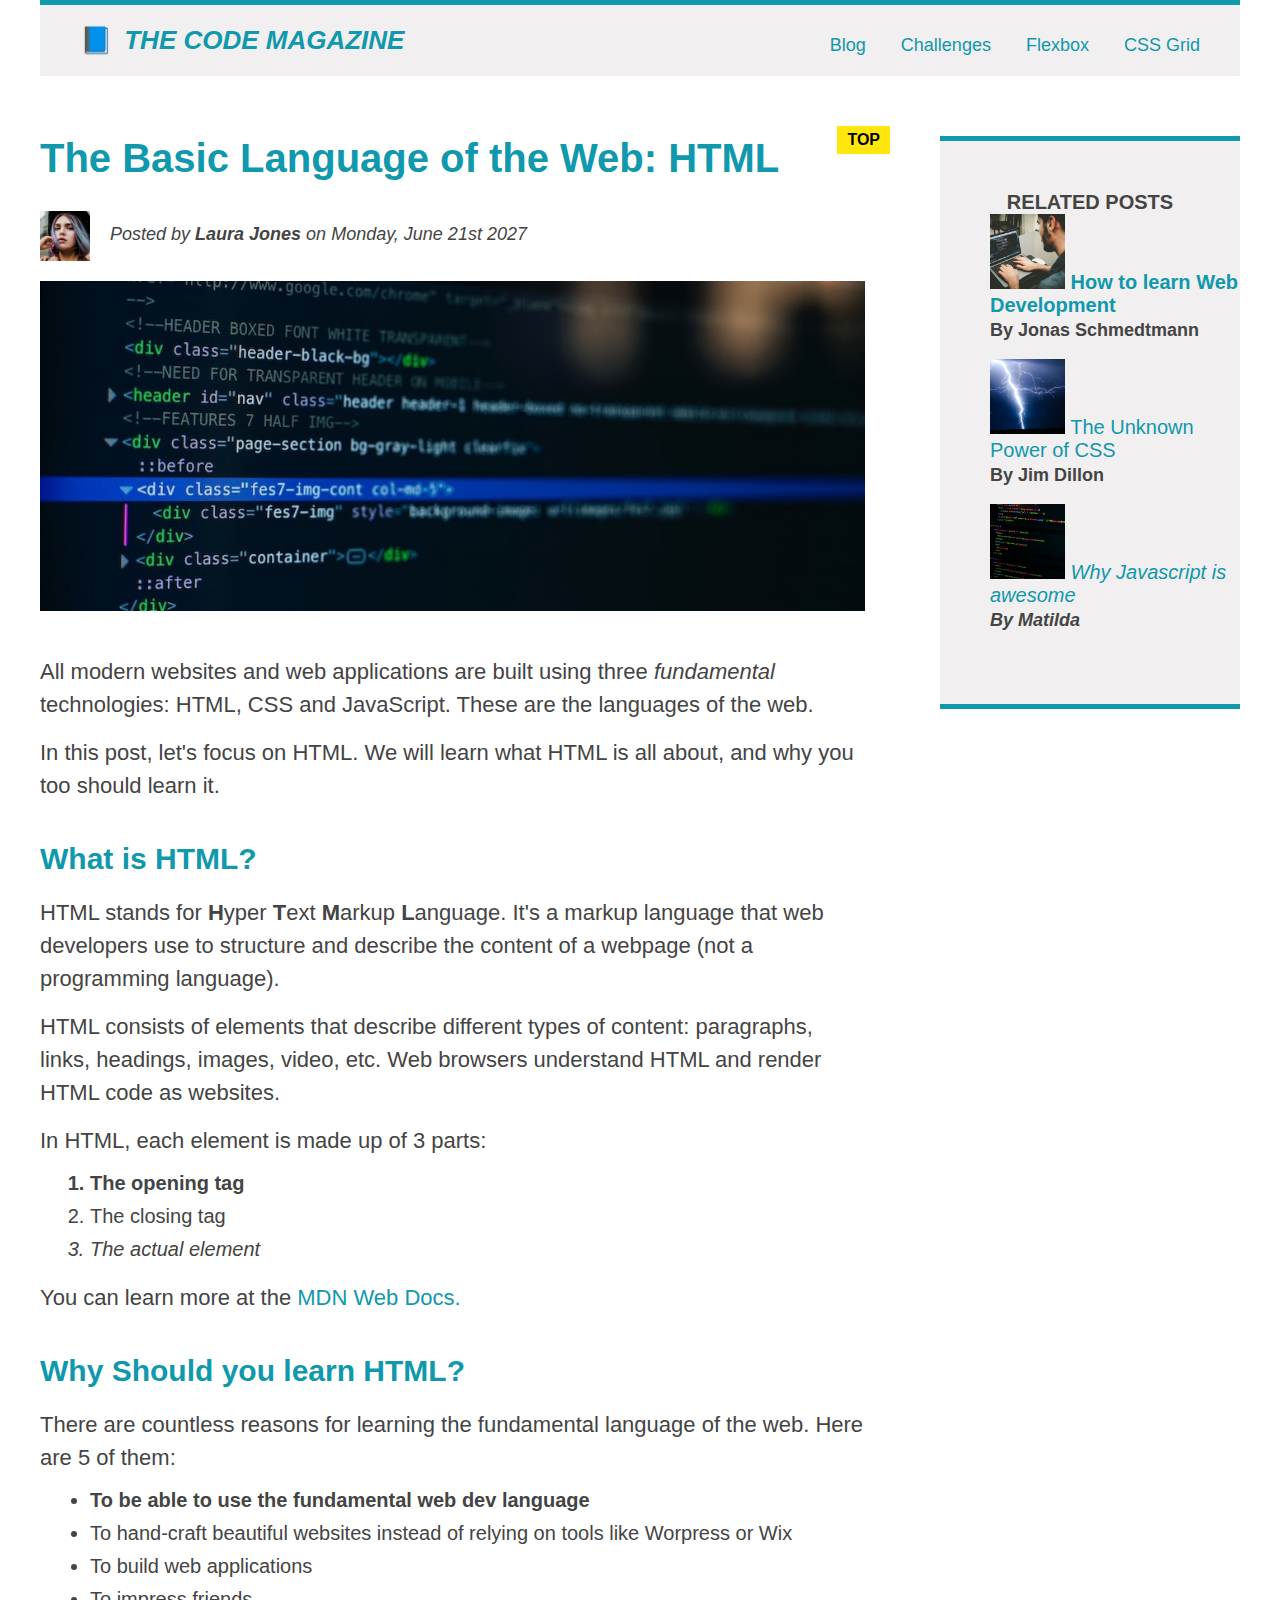
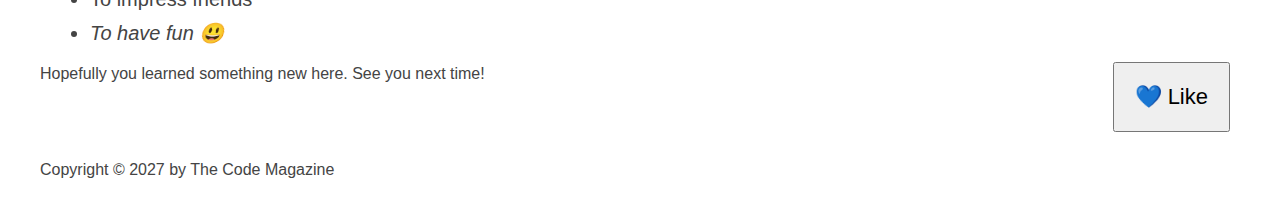
==== commit 2809165f: "added floats to article and aside" ====
--- a/index.html
+++ b/index.html
@@ -9,7 +9,7 @@
 
 <body>
   <div class="container">
-    <header class="main-header">
+    <header class="main-header clearfix">
       <h1>📘 The Code Magazine</h1>
 
       <nav>
@@ -18,7 +18,7 @@
         <a href="#">Flexbox</a>
         <a href="#">CSS Grid</a>
       </nav>
-      <div class="clear"></div>
+
     </header>
 
     <article>
--- a/style.css
+++ b/style.css
@@ -15,7 +15,7 @@
 }
 
 .container {
-  width: 800px;
+  width: 1200px;
   /* margin-left: auto;
   margin-right: auto; */
   margin: 0 auto;
@@ -280,4 +280,29 @@
 
 .clear {
   clear: both;
+}
+
+.clearfix::after {
+  clear: both;
+  content: '';
+  display: block;
+
+}
+
+article {
+
+  width: 825px;
+  float: left;
+}
+
+aside {
+
+  width: 300px;
+  float: right;
+}
+
+
+footer {
+
+  clear: both;
 }